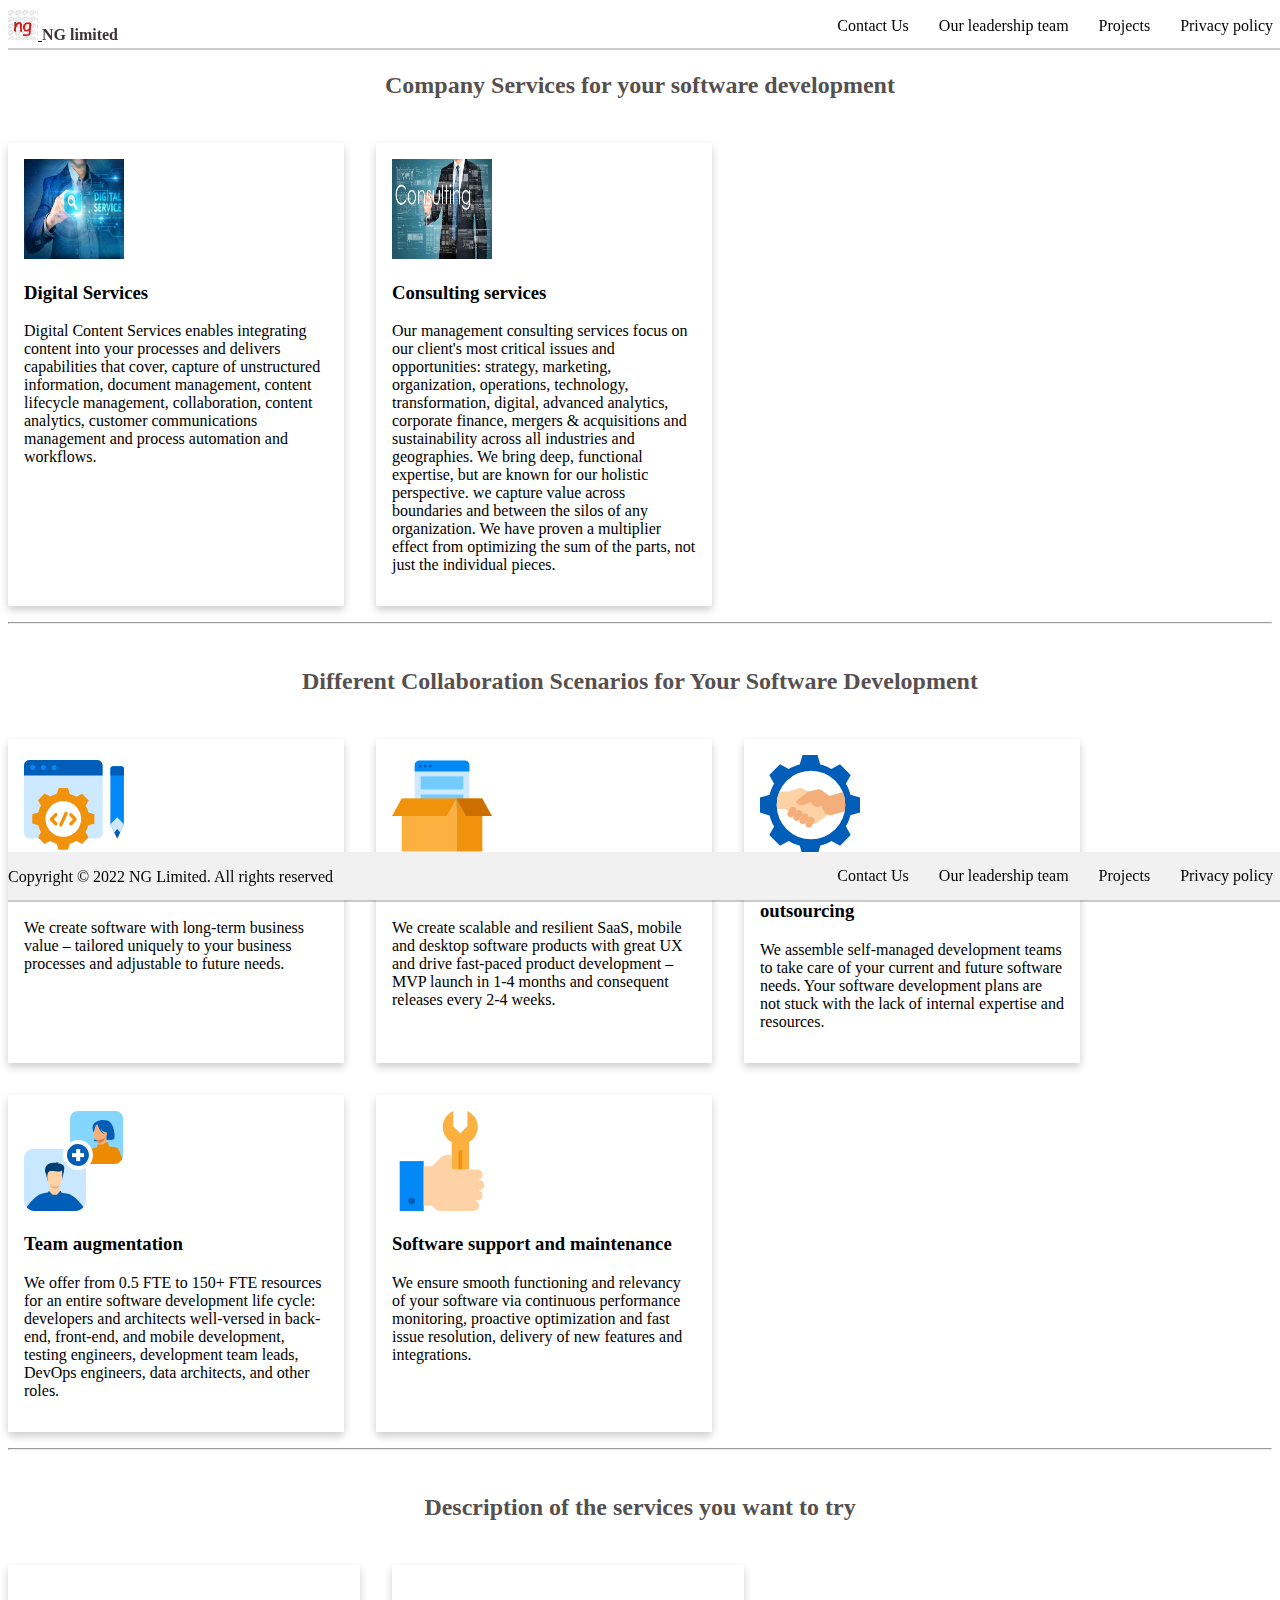
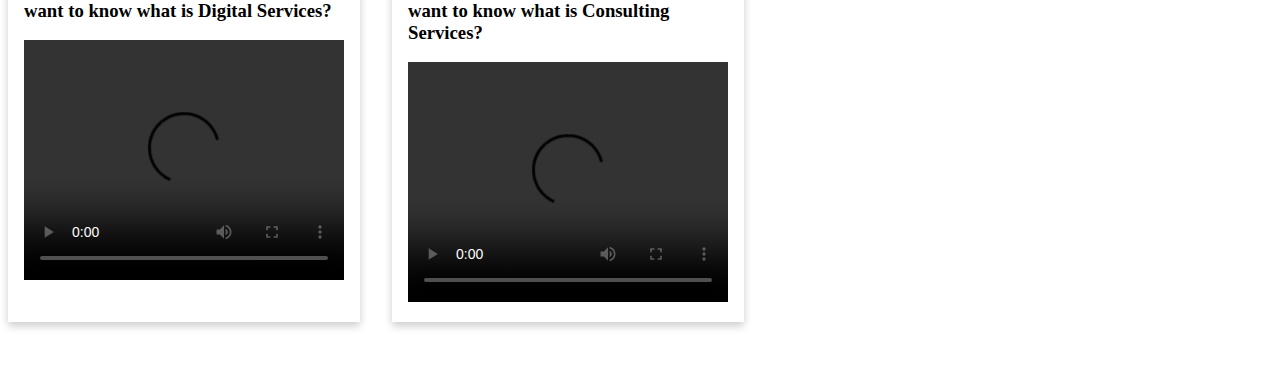
==== index.html @ 636d729a "initial project" ====
<!DOCTYPE html>
<html lang="en">
  <head>
    <!-- Home -  Page -->
    <meta charset="UTF-8" />
    <meta http-equiv="X-UA-Compatible" content="IE=edge" />
    <meta name="viewport" content="width=device-width, initial-scale=1.0" />
    <title>NG - IT Consulting | Digital Services</title>
    <link rel="icon" type="image/x-icon" href="./images/ng.png" />
     <!-- external - separate css file -->
    <link rel="stylesheet" href="./css/index.css" />
    <!-- embedded (head) css -->
    <style>
      h2 {
        color: rgb(39, 32, 32,0.8);
      }
    </style>
  </head>
  <body>
    <header>
      <div>
        <!-- Link on Image Tag to navigate to home page  -->
        <a href="/" title="Home"
          ><img src="./images/ng.png" alt="ng" height="30" width="30" />
        </a>
        <!-- inline css -->
        <span style="color:rgb(39, 32, 32,0.9);font-weight: bold;">NG limited</span>
      </div>

      <ul>
        <li><a href="./contactUs.html" tite="Contact Us">Contact Us</a></li>
        <li>
          <a href="./team.html" title="Our leadership team"
            >Our leadership team</a
          >
        </li>
        <li>
          <a href="./projects.html" title="Projects"
            >Projects</a
          >
        </li>
        <li>
          <a href="./privacyPolicy.html" title="Privacy policy"
            >Privacy policy</a
          >
        </li>
      </ul>
    </header>
    <main class="body-container">
      <!-- section which has information about the company services -->
      <section>
        <h2>Company Services for your software development</h2>
        <div class="flex-container">
          <div class="card-container">
            <img
              src="./images/digitalServices.jpg"
              alt="Digital services"
              title="Digital Services"
              height="100"
              width="100"
            />
            <h3>Digital Services</h3>
            <p>
              Digital Content Services enables integrating content into your
              processes and delivers capabilities that cover, capture of
              unstructured information, document management, content lifecycle
              management, collaboration, content analytics, customer
              communications management and process automation and workflows.
            </p>
          </div>
          <div class="card-container">
            <img
              src="./images/consulting.jpg"
              alt="Consulting"
              title="Consulting"
              height="100"
              width="100"
            />
            <h3>Consulting services</h3>
            <p>
              Our management consulting services focus on our client's most
              critical issues and opportunities: strategy, marketing,
              organization, operations, technology, transformation, digital,
              advanced analytics, corporate finance, mergers & acquisitions and
              sustainability across all industries and geographies. We bring
              deep, functional expertise, but are known for our holistic
              perspective. we capture value across boundaries and between the
              silos of any organization. We have proven a multiplier effect from
              optimizing the sum of the parts, not just the individual pieces.
            </p>
          </div>
        </div>
      </section>
      <hr />

      <!-- section which has information about the software development services -->
      <section>
        <h2>Different Collaboration Scenarios for Your Software Development</h2>
        <div class="flex-container">
          <div class="card-container">
            <img
              src="./images/custom-software-development.svg"
              alt="Digital services"
              title="Digital Services"
              height="100"
              width="100"
            />
            <h3>Custom software development</h3>
            <p>
              We create software with long-term business value – tailored
              uniquely to your business processes and adjustable to future
              needs.
            </p>
          </div>
          <div class="card-container">
            <img
              src="./images/software-product.svg"
              alt="softwareProduct"
              title="Software product development"
              height="100"
              width="100"
            />
            <h3>Software product development</h3>
            <p>
              We create scalable and resilient SaaS, mobile and desktop software
              products with great UX and drive fast-paced product development –
              MVP launch in 1-4 months and consequent releases every 2-4 weeks.
            </p>
          </div>
          <div class="card-container">
            <img
              src="./images/fullSoftwareDevelopmentOutsourcing.svg"
              alt="fullSoftwareDevelopmentOutsourcing"
              title="Full software development outsourcing"
              height="100"
              width="100"
            />
            <h3>Full software development outsourcing</h3>
            <p>
              We assemble self-managed development teams to take care of your
              current and future software needs. Your software development plans
              are not stuck with the lack of internal expertise and resources.
            </p>
          </div>
          <div class="card-container">
            <img
              src="./images/team-augmentation.svg"
              alt="Consulting"
              title="Consulting"
              height="100"
              width="100"
            />
            <h3>Team augmentation</h3>
            <p>
              We offer from 0.5 FTE to 150+ FTE resources for an entire software
              development life cycle: developers and architects well-versed in
              back-end, front-end, and mobile development, testing engineers,
              development team leads, DevOps engineers, data architects, and
              other roles.
            </p>
          </div>
          <div class="card-container">
            <img
              src="./images/softwareSupportAndMaintenance.svg"
              alt="softwareSupportAndMaintenance"
              title="Software support and maintenance"
              height="100"
              width="100"
            />
            <h3>Software support and maintenance</h3>
            <p>
              We ensure smooth functioning and relevancy of your software via
              continuous performance monitoring, proactive optimization and fast
              issue resolution, delivery of new features and integrations.
            </p>
          </div>
        </div>
      </section>
      <hr />
      <!-- aside tag to display videos  -->
      <aside>
        <h2>Description of the services you want to try</h2>
        <div class="flex-container">
          <div class="card-container video">
            <h3>want to know what is Digital Services?</h3>
            <!-- video tag to autoplay to understand about digital services -->
            <video width="320" height="240" controls>
              <source src="./videos/digitalServices.mp4" type="video/mp4" />
            </video>
          </div>
          <div class="card-container video">
            <h3>want to know what is Consulting Services?</h3>
            <!-- video tag to autoplay to understand about consulting services -->
            <video width="320" height="240" controls>
              <source src="./videos/consultingServices.mp4" type="video/mp4" />
            </video>
          </div>
        </div>
      </aside>
    </main>

    <!-- footer -->
    <footer>
        <p>Copyright © 2022 NG Limited. All rights reserved</p>
        <ul>

          <li><a href="./contactUs.html" tite="Contact Us">Contact Us</a></li>
          <li>
            <a href="./team.html" title="Our leadership team"
              >Our leadership team</a
            >
          </li>
          <li>
            <a href="./projects.html" title="Projects"
              >Projects</a
            >
          </li>
          <li>
            <a href="./privacyPolicy.html" title="Privacy policy"
              >Privacy policy</a
            >
          </li>
        </ul>
        
    </footer>
  </body>
</html>
---- css/index.css ----
* {
  padding: 0;

  /* To handle box-model css sizing issue */
  box-sizing: border-box;
}

h2 {
  text-align: center;
  padding: 1em;
}

hr {
  margin: 1em 0;
}

header {
  width: 100%;
  position: fixed;
  background: #ffff;
  padding: 10px 0;
  color: rgb(0, 0, 0);
  height: 3em;
  top: 0;
  display: flex;
  justify-content: space-between;
  box-shadow: 0 2px 0px 0 rgb(0 0 0 / 20%);
}
/* class css selector  */
.body-container {
  margin: 3em 0 4em 0;
}

/* Html tag css selector */
footer {
  height: 3em;
  text-align: center;
  background-color: #f1f1f1;
  width: 100%;
  position: fixed;
  bottom: 0;
  box-shadow: 0 2px 0px 0 rgb(0 0 0 / 20%);
  display: flex;
  justify-content: space-between;
}

.card-container {
  box-shadow: 0 4px 8px 0 rgba(0, 0, 0, 0.2);
  transition: 0.3s;
  width: 21em;
  padding: 1em;
}

/* Adds different background color on hover */
.card-container:hover {
  box-shadow: 0 8px 16px 0 rgba(0, 0, 0, 0.2);
  cursor: pointer;
}

.flex-container {
  display: flex;
  flex-wrap: wrap;
  justify-content: flex-start;
  gap: 2em;
}

.video {
  width: 22em;
}

/* navbar */

ul {
  display: flex;
  align-items: center;
  list-style-type: none;
}

ul li a {
  color: #000;
  text-decoration: none;
  padding: 15px;
}

ul li a:hover:not(.active) {
  background-color: #555;
  color: white;
}

@media screen and (max-width: 400px) {
    header {
        flex-wrap: wrap;
    }

    ul {
        flex-wrap: wrap;
    }
    footer {
        flex-wrap: wrap;
        height: 6.5em;
    }
}

/* Attribute css selector */
input[type="submit"] {
  background-color: #f1f1f1;
  border: 2px solid rgb(85, 85, 85, 0.7);
  color: black;
  padding: 8px 24px;
  font-size: 16px;
  margin: 4px 2px;
  transition-duration: 0.4s;
  cursor: pointer;
}

/* Adds different background color on hover */
input[type="submit"]:hover {
  background-color: rgb(85, 85, 85, 1);
  color: white;
}

button {
  background-color: #f1f1f1;
  border: 2px solid rgb(85, 85, 85, 0.7);
  color: black;
  padding: 8px 24px;
  font-size: 16px;
  margin: 4px 2px;
  transition-duration: 0.4s;
  cursor: pointer;
}

button:hover {
  background-color: rgb(85, 85, 85, 1);
  color: white;
}
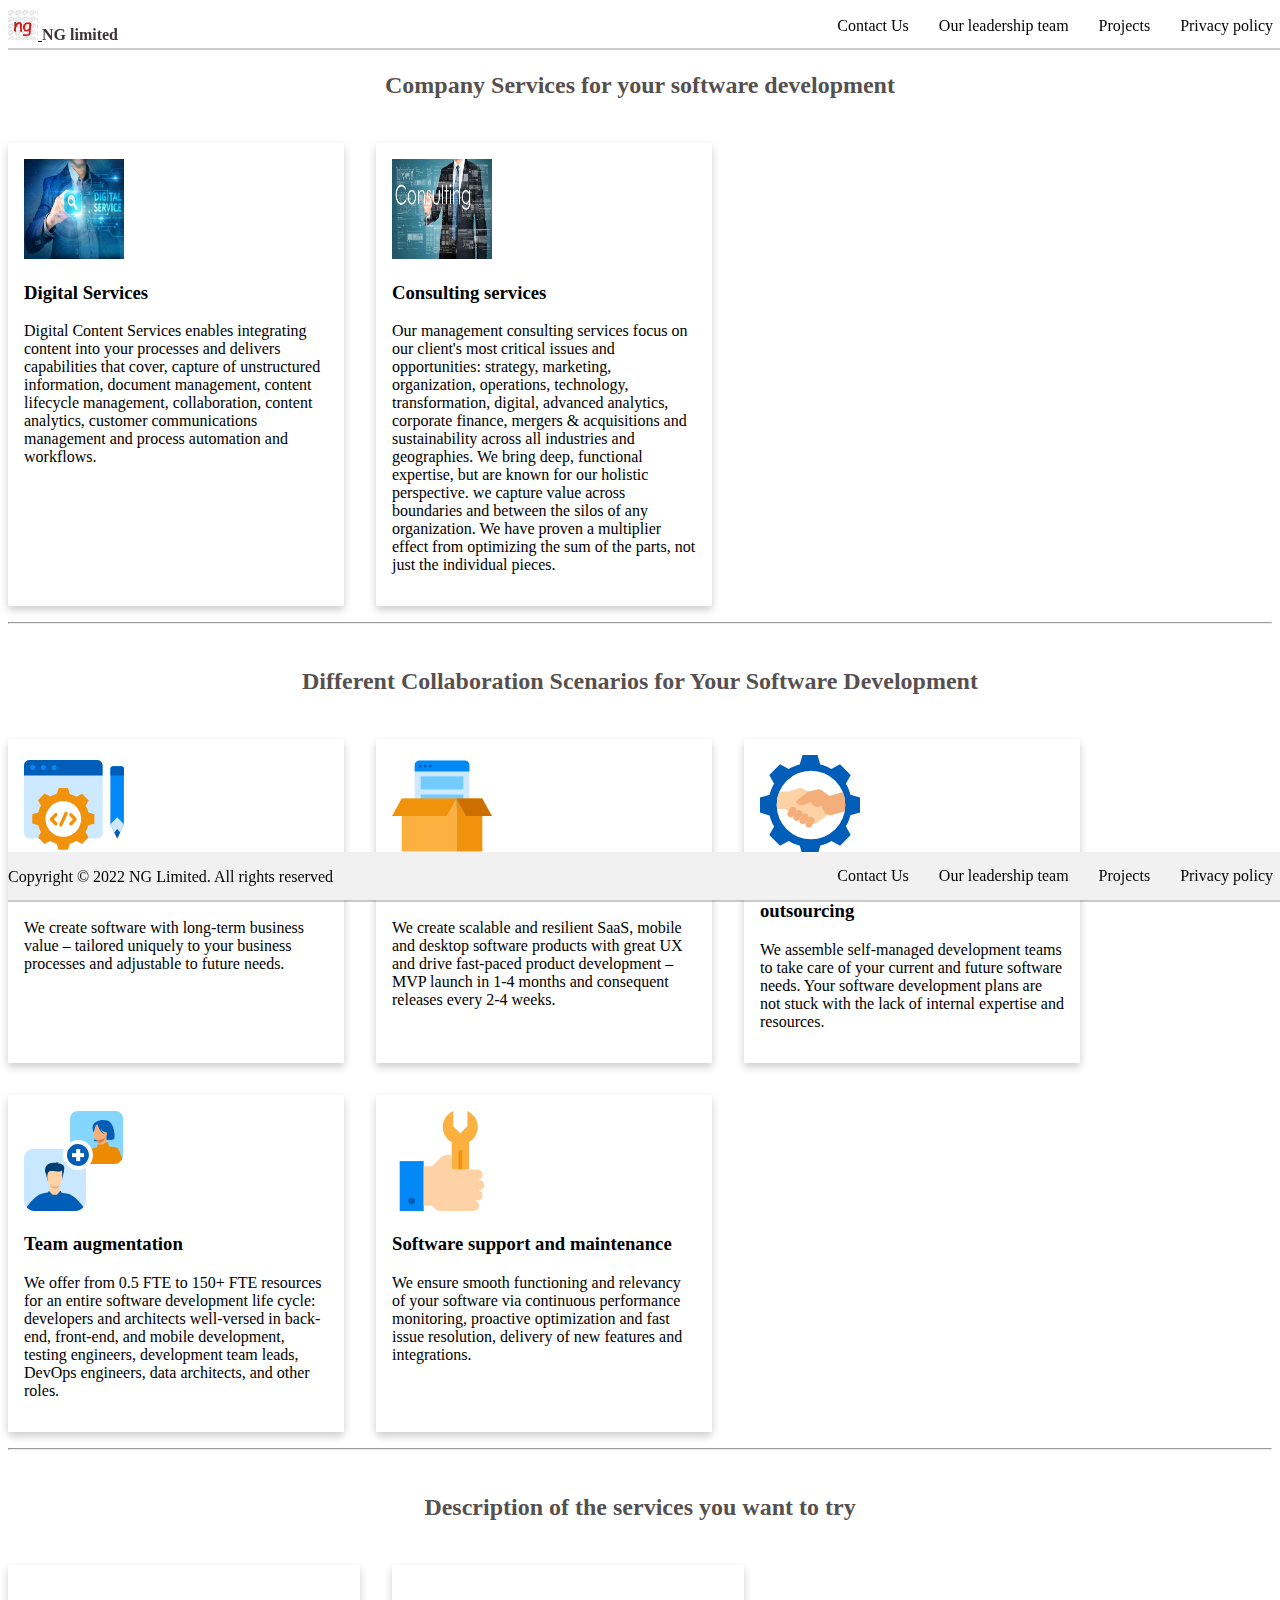
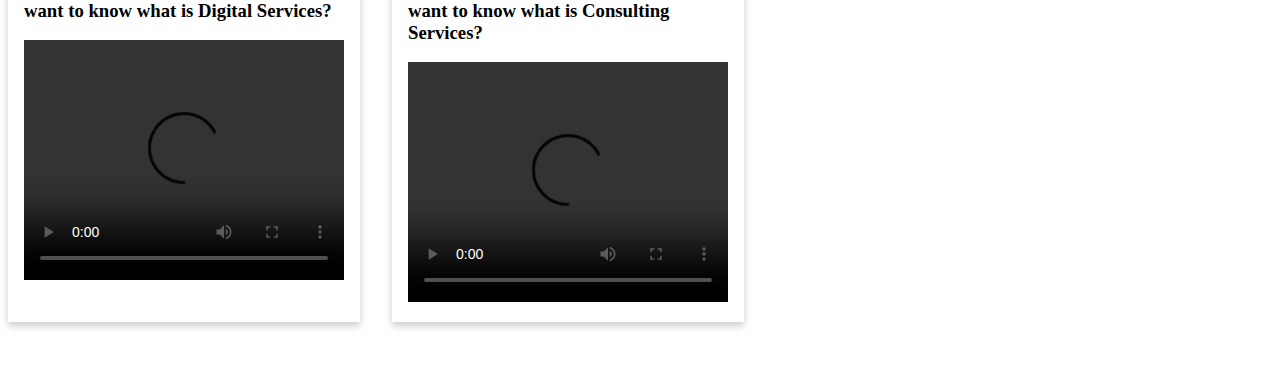
==== commit 5f54a565: "home route changes" ====
--- a/index.html
+++ b/index.html
@@ -20,7 +20,7 @@
     <header>
       <div>
         <!-- Link on Image Tag to navigate to home page  -->
-        <a href="/" title="Home"
+        <a href="index.html" title="Home"
           ><img src="./images/ng.png" alt="ng" height="30" width="30" />
         </a>
         <!-- inline css -->
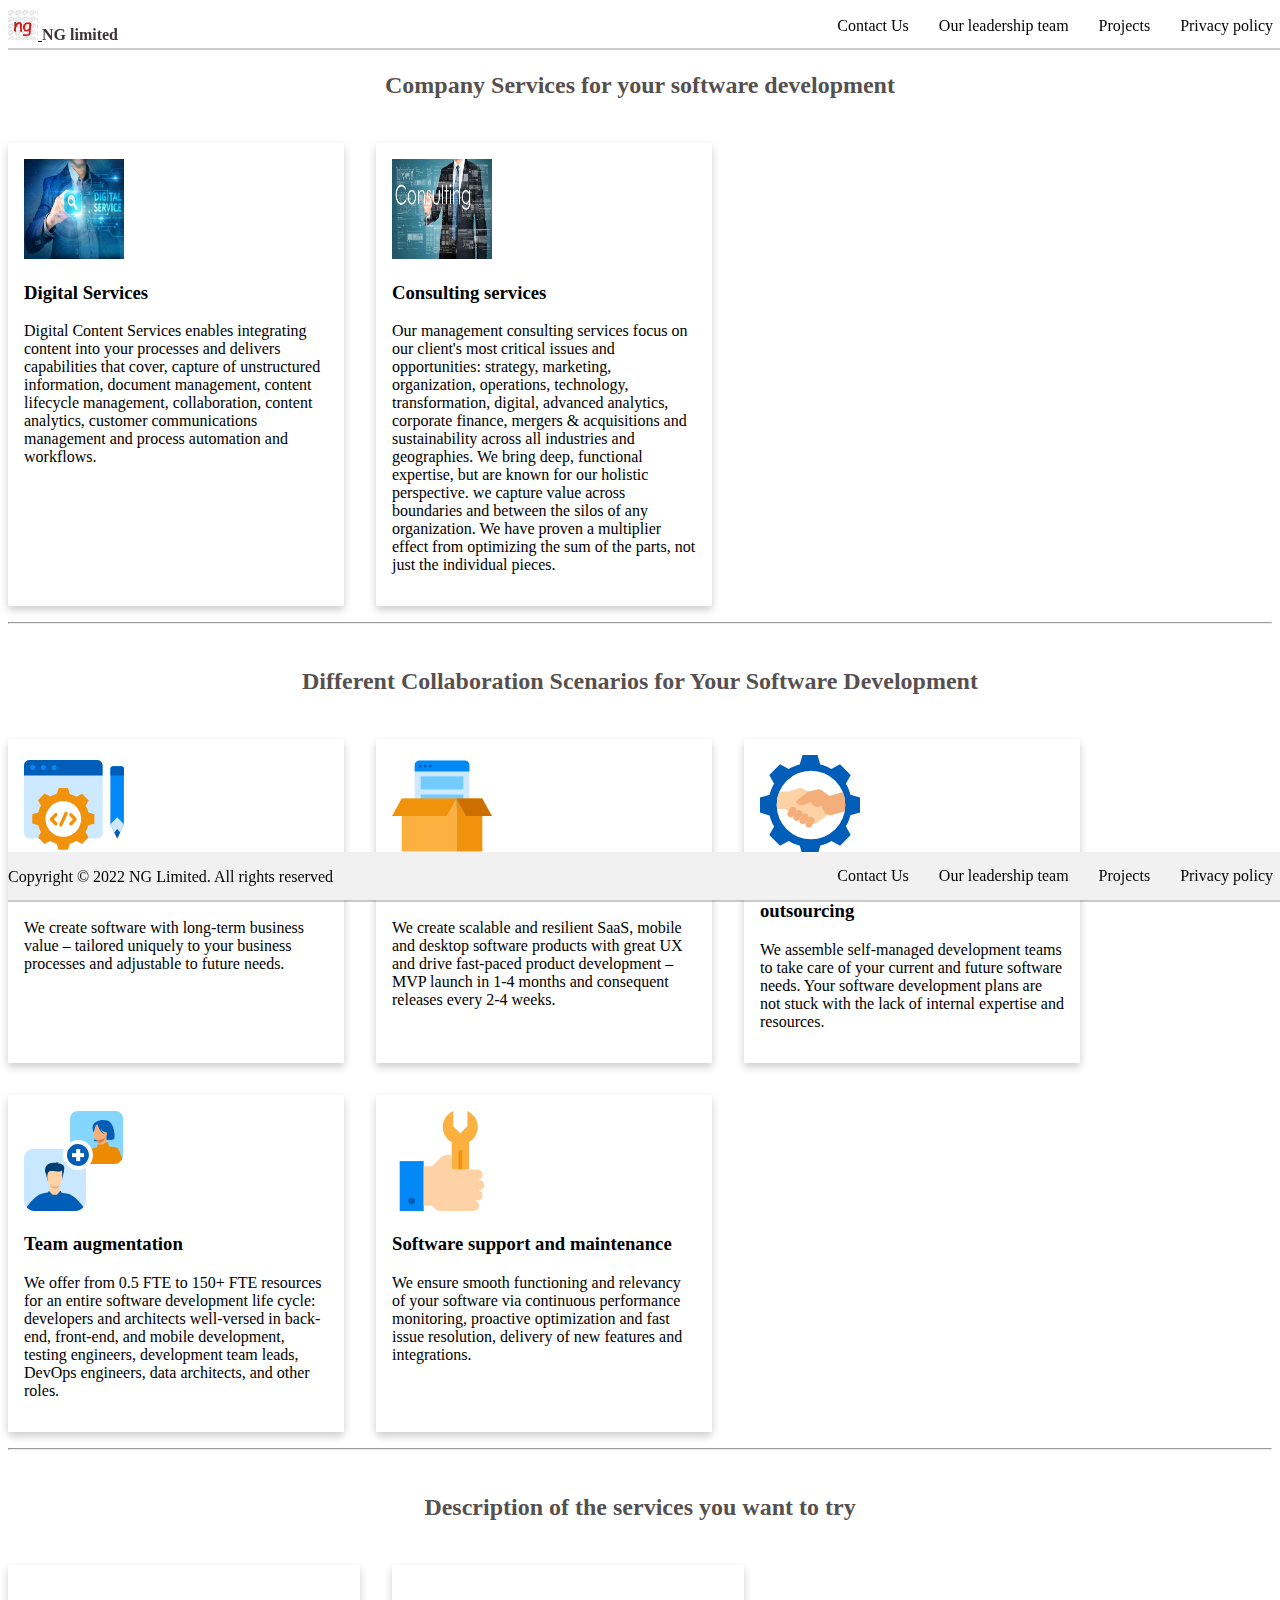
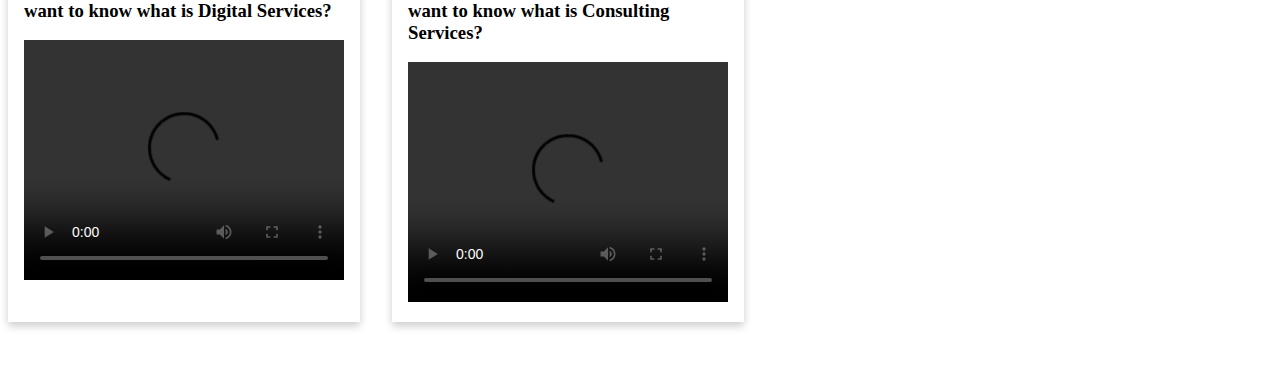
==== commit 9c221856: "removed title form anchor tags" ====
--- a/index.html
+++ b/index.html
@@ -28,7 +28,7 @@
       </div>
 
       <ul>
-        <li><a href="./contactUs.html" tite="Contact Us">Contact Us</a></li>
+        <li><a href="./contactUs.html" >Contact Us</a></li>
         <li>
           <a href="./team.html" title="Our leadership team"
             >Our leadership team</a
@@ -204,7 +204,7 @@
         <p>Copyright © 2022 NG Limited. All rights reserved</p>
         <ul>
 
-          <li><a href="./contactUs.html" tite="Contact Us">Contact Us</a></li>
+          <li><a href="./contactUs.html">Contact Us</a></li>
           <li>
             <a href="./team.html" title="Our leadership team"
               >Our leadership team</a
